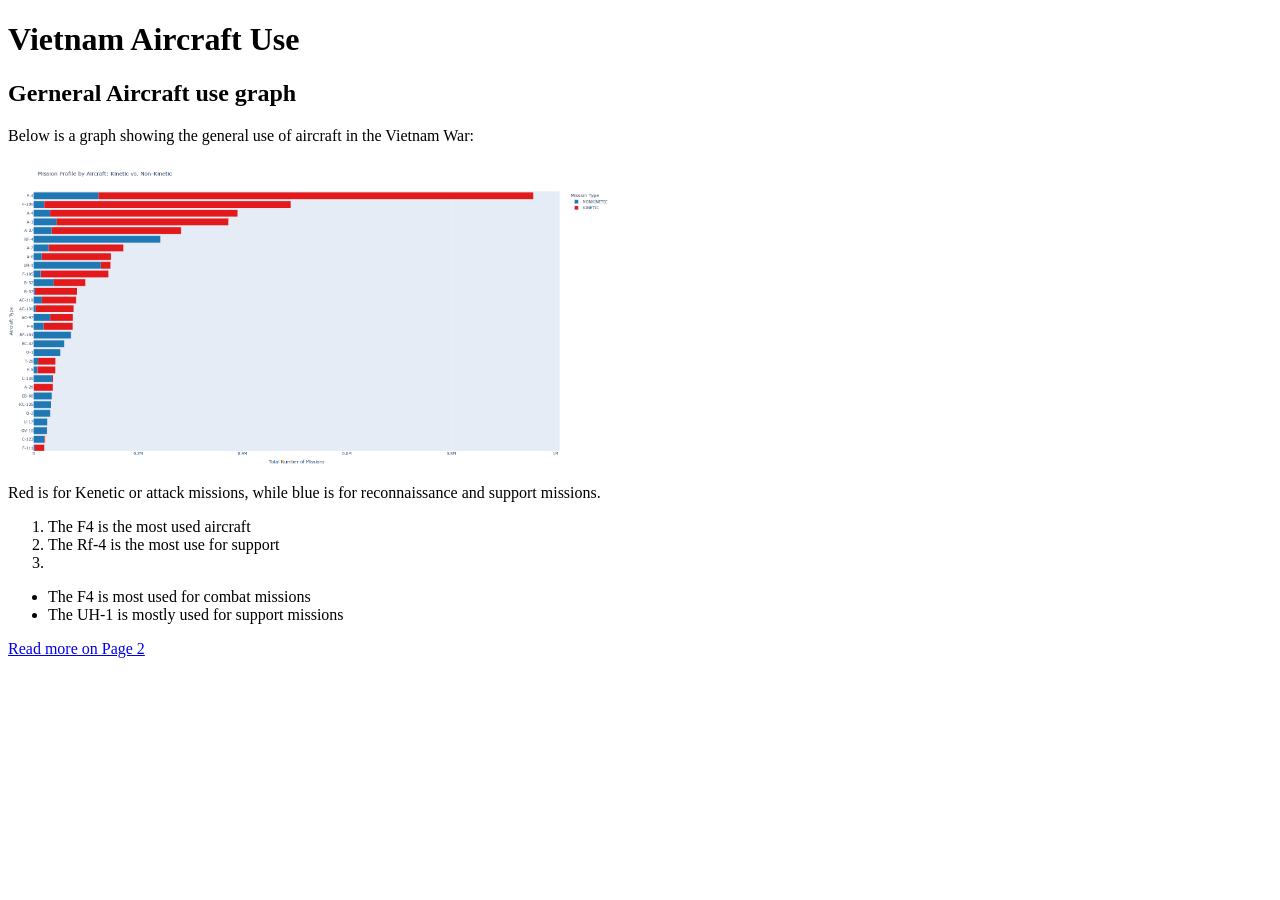
==== Vietnam-Aircraft-Use-main/index.html @ 4cf8d176 "Commited file from Vs code" ====
<!DOCTYPE html>
<html>
  <head> 
    <title>Vietnam Aircraft Use</title> 
  </head> 
  <body> 
    <h1>Vietnam Aircraft Use</h1>

    <h2>Gerneral Aircraft use graph</h2>
    <p>Below is a graph showing the general use of aircraft in the Vietnam War:</p>
    <img src="images/Screenshot 2026-04-19 215321.png" alt="Aircraft Use Graph" width="600">
    <p>Red is for Kenetic or attack missions, while blue is for reconnaissance and support missions.</p>

    <ol>
        <li>The F4 is the most used aircraft</li>
        <li>The Rf-4 is the most use for support<li>
    </ol>

    <ul>
        <li>The F4 is most used for combat missions</li>
        <li>The UH-1 is mostly used for support missions</li>
    </ul>

    <a href="page2.html">Read more on Page 2</a>

  </body> 
</html>
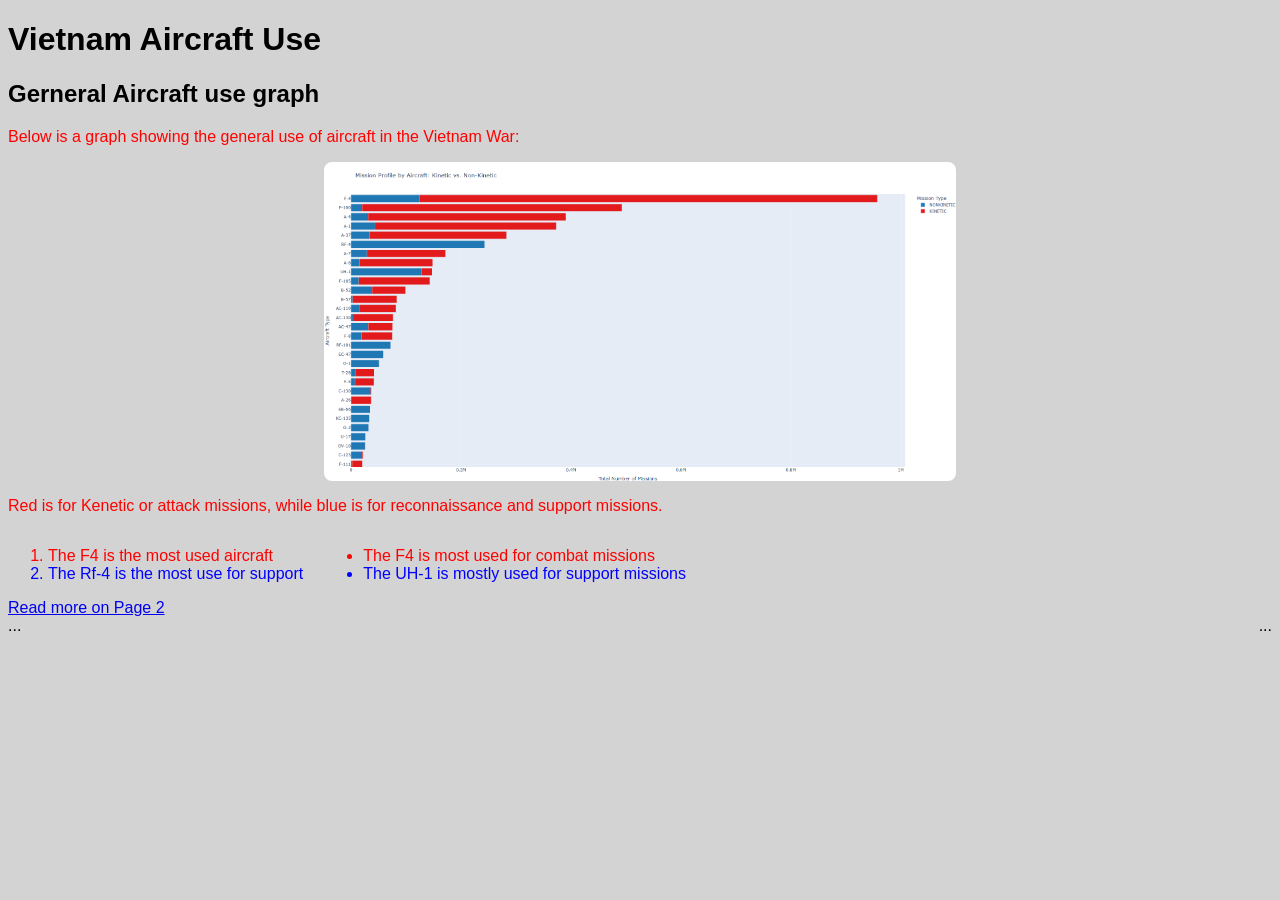
==== commit a7b78fd2: "CSS added and index updated!" ====
--- a/Vietnam-Aircraft-Use-main/index.html
+++ b/Vietnam-Aircraft-Use-main/index.html
@@ -2,26 +2,32 @@
 <html>
   <head> 
     <title>Vietnam Aircraft Use</title> 
+    <link rel="stylesheet"  href="css/style.css">
+
   </head> 
   <body> 
     <h1>Vietnam Aircraft Use</h1>
 
     <h2>Gerneral Aircraft use graph</h2>
-    <p>Below is a graph showing the general use of aircraft in the Vietnam War:</p>
+    <p class = "red">Below is a graph showing the general use of aircraft in the Vietnam War:</p>
     <img src="images/Screenshot 2026-04-19 215321.png" alt="Aircraft Use Graph" width="600">
-    <p>Red is for Kenetic or attack missions, while blue is for reconnaissance and support missions.</p>
-
+    <p class = "red">Red is for Kenetic or attack missions, while blue is for reconnaissance and support missions.</p>
+<nav id="ol_li">
     <ol>
-        <li>The F4 is the most used aircraft</li>
-        <li>The Rf-4 is the most use for support<li>
+        <li class="red">The F4 is the most used aircraft</li>
+        <li class="blue">The Rf-4 is the most use for support</li>
     </ol>
 
     <ul>
-        <li>The F4 is most used for combat missions</li>
-        <li>The UH-1 is mostly used for support missions</li>
+        <li class="red">The F4 is most used for combat missions</li>
+        <li class="blue">The UH-1 is mostly used for support missions</li>
     </ul>
-
+</nav>
     <a href="page2.html">Read more on Page 2</a>
 
   </body> 
+<div id="ol_li">
+  <section id="ol">...</section>
+  <section id="li">...</section>
+</div>
 </html>
--- a/Vietnam-Aircraft-Use-main/css/style.css
+++ b/Vietnam-Aircraft-Use-main/css/style.css
@@ -0,0 +1,50 @@
+header {
+    background-color: green;
+    padding: 20px;
+    text-align: center;
+    font-size: 24px;
+    font-weight: bold;
+}
+body {
+    background-color: lightgray;
+    font-family: Arial, sans-serif;
+}
+img {
+    width: 50%;
+    border-radius: 8px;
+    display: block;
+    margin-left: auto;
+    margin-right: auto;
+}
+.green {
+  color: green;
+}
+/* Blue text color used for support aircraft */
+.blue {
+  color: blue;
+}
+/* Red text color used for headers and attack aircraft*/
+.red {
+  color: red;
+}
+#big {
+  font-size: 40px;
+}
+.flex-container {
+  display: flex;
+}
+
+.box {
+  background-color: lightgray;
+  padding: 20px;
+  margin: 10px;
+}
+/* Flex container for ordered and unordered lists */
+#ol_li {
+  display: flex;
+  gap: 20px;
+}
+
+#ol, #ol_li {
+  flex: 1;
+}
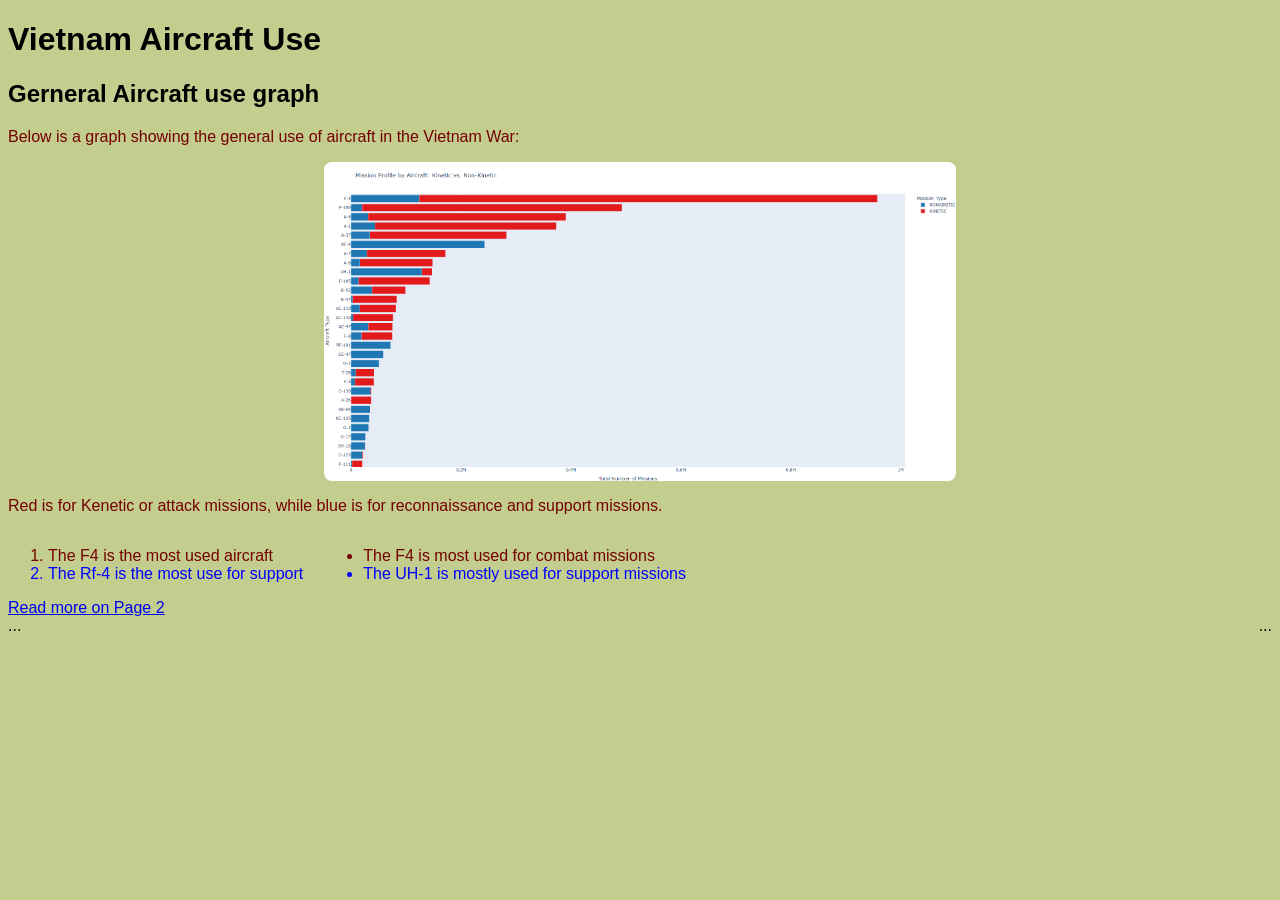
==== commit 94da73db: "Added and changed code for accesability" ====
--- a/Vietnam-Aircraft-Use-main/index.html
+++ b/Vietnam-Aircraft-Use-main/index.html
@@ -10,7 +10,7 @@
 
     <h2>Gerneral Aircraft use graph</h2>
     <p class = "red">Below is a graph showing the general use of aircraft in the Vietnam War:</p>
-    <img src="images/Screenshot 2026-04-19 215321.png" alt="Aircraft Use Graph" width="600">
+    <img src="images/Screenshot 2026-04-19 215321.png" alt="Aircraft Use Graph" width="600" alt="Main Aircraft Use Graph">
     <p class = "red">Red is for Kenetic or attack missions, while blue is for reconnaissance and support missions.</p>
 <nav id="ol_li">
     <ol>
--- a/Vietnam-Aircraft-Use-main/css/style.css
+++ b/Vietnam-Aircraft-Use-main/css/style.css
@@ -6,7 +6,7 @@
     font-weight: bold;
 }
 body {
-    background-color: lightgray;
+    background-color: rgb(194, 205, 142);
     font-family: Arial, sans-serif;
 }
 img {
@@ -25,7 +25,19 @@
 }
 /* Red text color used for headers and attack aircraft*/
 .red {
-  color: red;
+  color: rgb(116, 1, 1);
+}
+/*used for f-4 aircraft on page 2 */
+.purple{
+  color: purple;
+}
+/*used for f100 aircraft on page 2 */
+.orange {
+  color: orange;
+}
+/*used for A7 aircraft on page 2 */
+.lblue {
+  color: lightblue;
 }
 #big {
   font-size: 40px;
@@ -33,7 +45,12 @@
 .flex-container {
   display: flex;
 }
-
+      @media (max-width: 600px) {
+        .flex-container {
+          flex-direction: column;
+          align-items: center;
+        }
+      }
 .box {
   background-color: lightgray;
   padding: 20px;
@@ -47,4 +64,9 @@
 
 #ol, #ol_li {
   flex: 1;
+}
+@media (max-width: 600px) {
+  body {
+    font-size: 16px;
+  }
 }
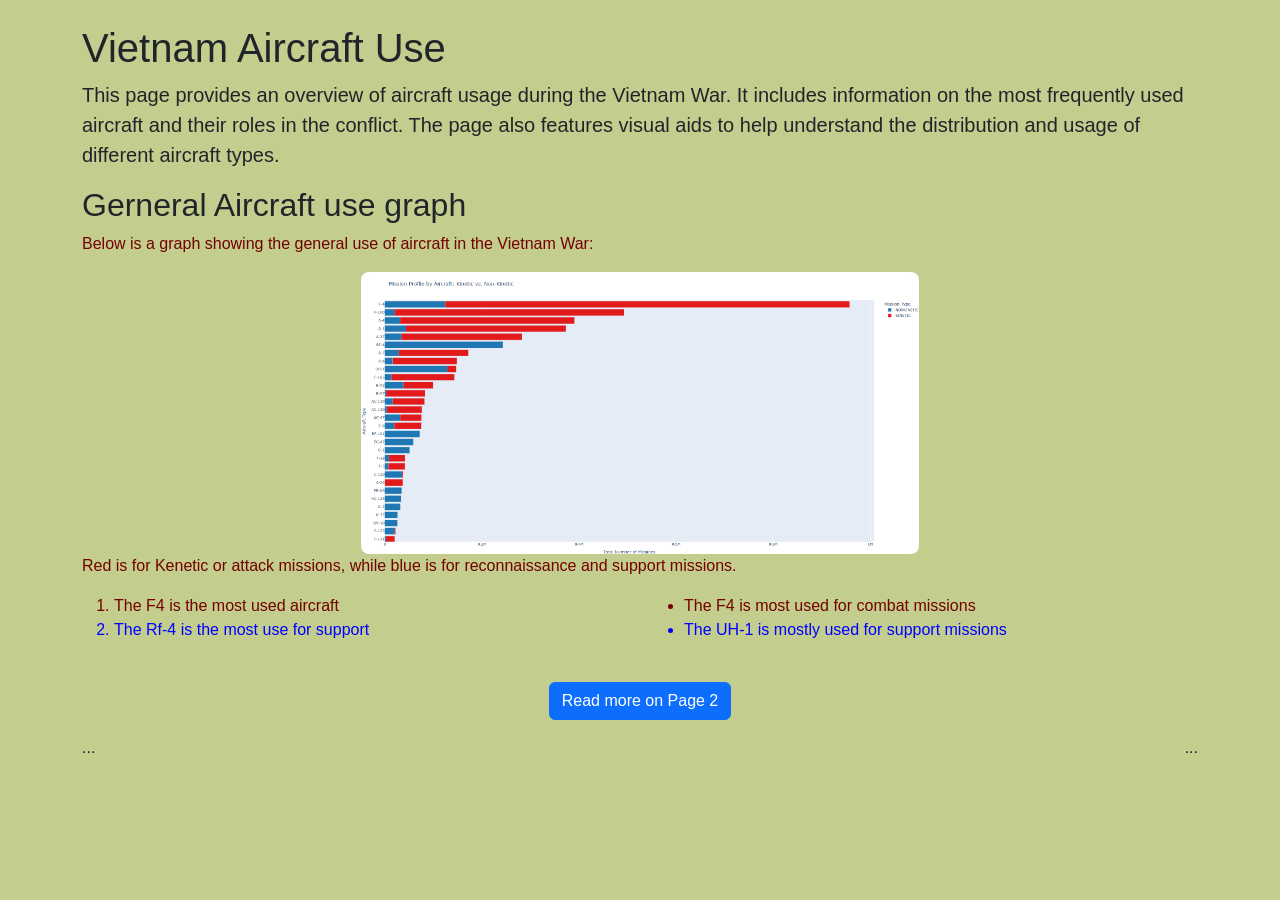
==== commit bfbefbb9: "Changed the site to use a bootstrap" ====
--- a/Vietnam-Aircraft-Use-main/index.html
+++ b/Vietnam-Aircraft-Use-main/index.html
@@ -2,29 +2,43 @@
 <html>
   <head> 
     <title>Vietnam Aircraft Use</title> 
+
+  <link href="https://cdn.jsdelivr.net/npm/bootstrap@5.3.3/dist/css/bootstrap.min.css" rel="stylesheet" integrity="sha384-QWTKZyjpPEjISv5WaRU9OFeRpok6YctnYmDr5pNlyT2bRjXh0JMhjY6hW+ALEwIH" crossorigin="anonymous">
+
     <link rel="stylesheet"  href="css/style.css">
 
   </head> 
   <body> 
+    <div class="container mt-4">
+
     <h1>Vietnam Aircraft Use</h1>
-
+      <p class="lead">This page provides an overview of aircraft usage during the Vietnam War.
+        It includes information on the most frequently used aircraft and their roles in the conflict.
+        The page also features visual aids to help understand the distribution and usage of different aircraft types.
+      </p>
     <h2>Gerneral Aircraft use graph</h2>
     <p class = "red">Below is a graph showing the general use of aircraft in the Vietnam War:</p>
     <img src="images/Screenshot 2026-04-19 215321.png" alt="Aircraft Use Graph" width="600" alt="Main Aircraft Use Graph">
     <p class = "red">Red is for Kenetic or attack missions, while blue is for reconnaissance and support missions.</p>
+    <div class="row"> 
+      <section class="col-md-6 mb-4">
 <nav id="ol_li">
     <ol>
         <li class="red">The F4 is the most used aircraft</li>
         <li class="blue">The Rf-4 is the most use for support</li>
     </ol>
-
+    </section>
+    <section class="col-md-6 mb-4">
     <ul>
         <li class="red">The F4 is most used for combat missions</li>
         <li class="blue">The UH-1 is mostly used for support missions</li>
     </ul>
+    </section>
 </nav>
-    <a href="page2.html">Read more on Page 2</a>
-
+<p class="text-center">
+    <a href="page2.html" class="btn btn-primary">Read more on Page 2</a>
+</p>
+    </div>
   </body> 
 <div id="ol_li">
   <section id="ol">...</section>
--- a/Vietnam-Aircraft-Use-main/css/style.css
+++ b/Vietnam-Aircraft-Use-main/css/style.css
@@ -42,7 +42,7 @@
 #big {
   font-size: 40px;
 }
-.flex-container {
+/*
   display: flex;
 }
       @media (max-width: 600px) {
